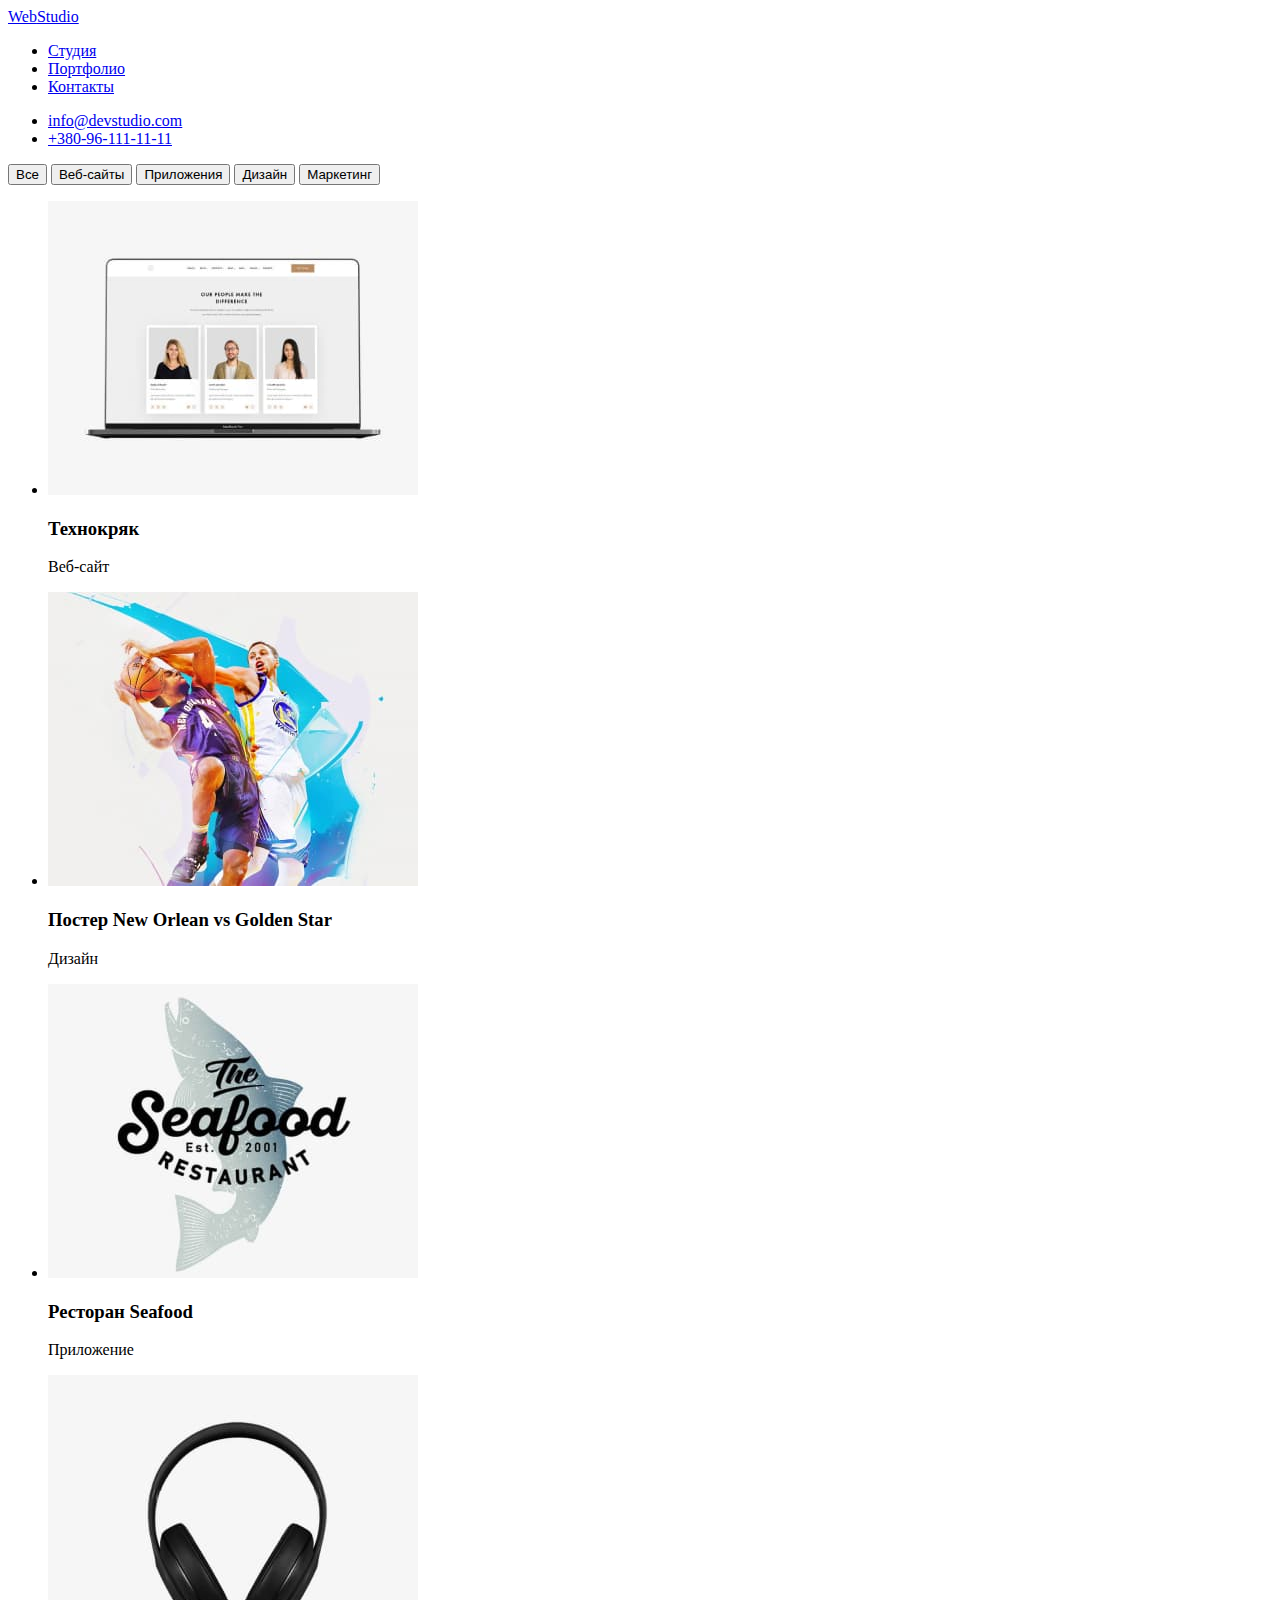
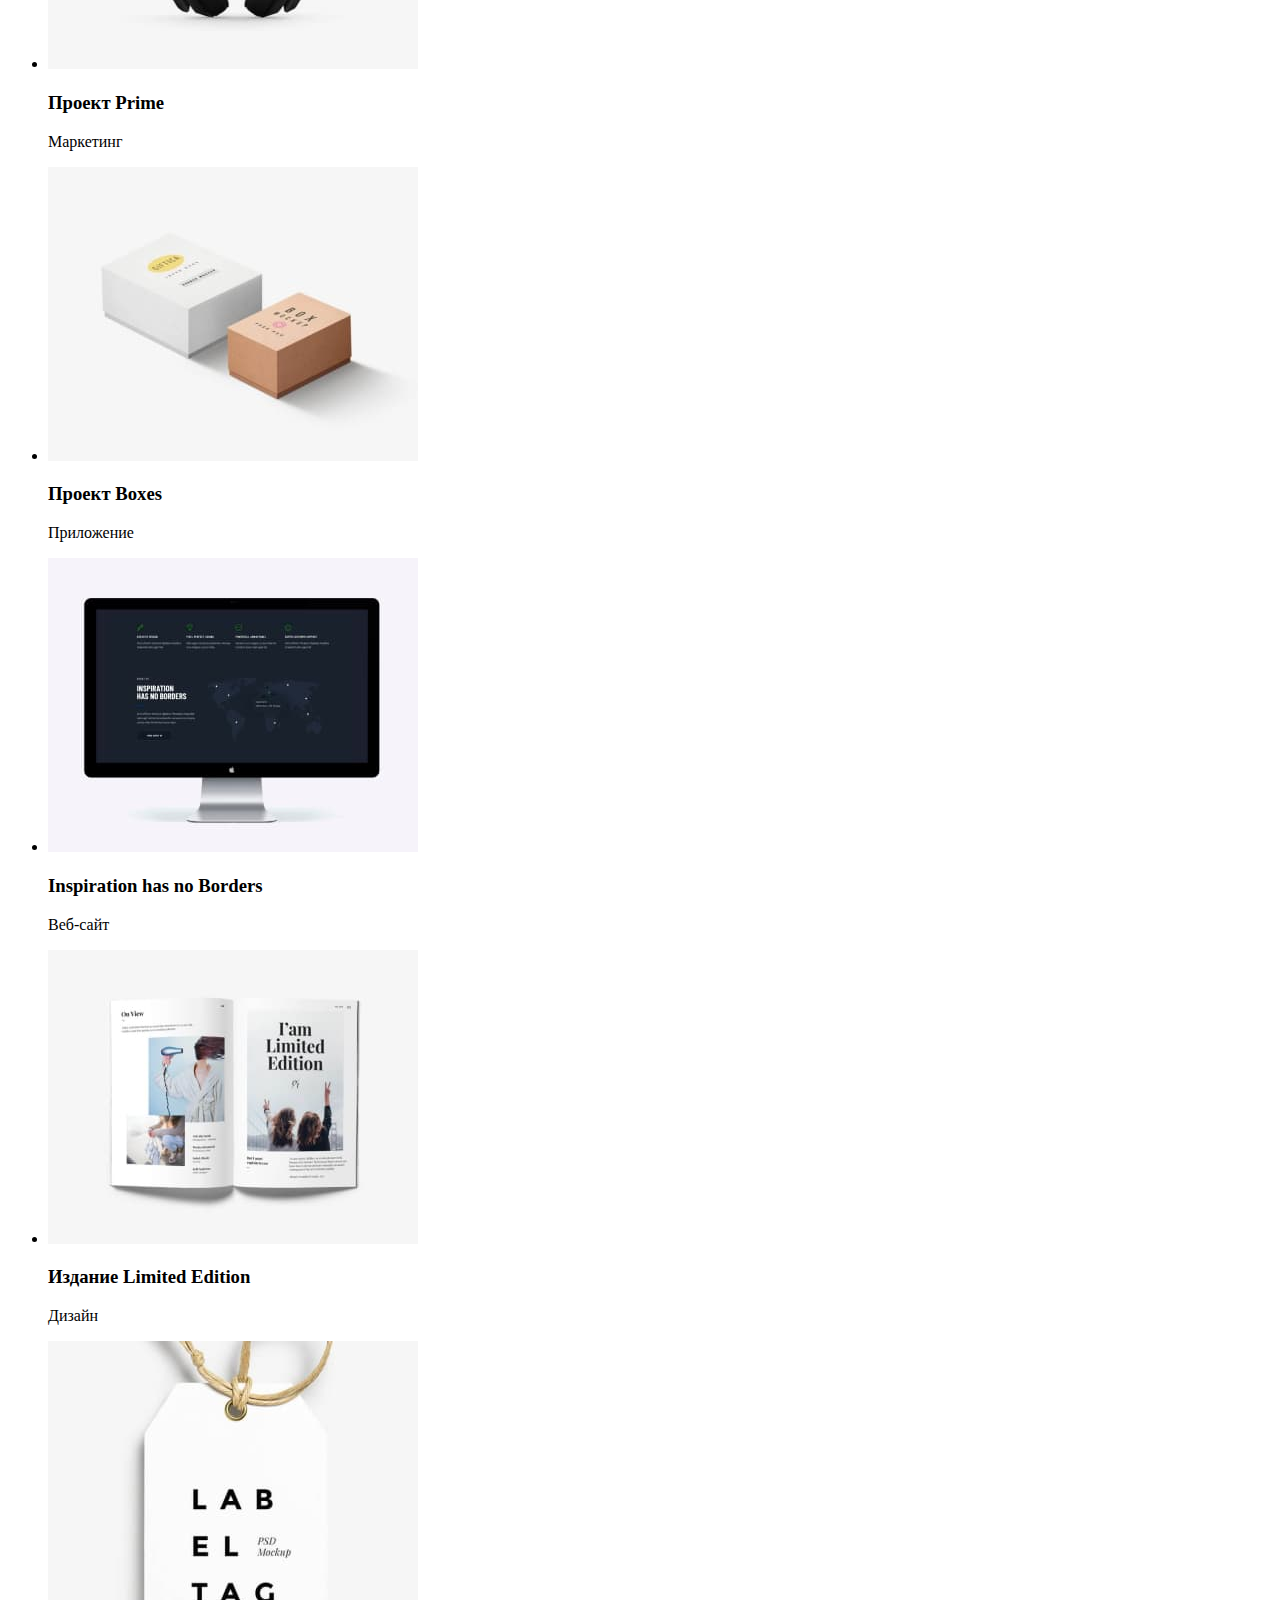
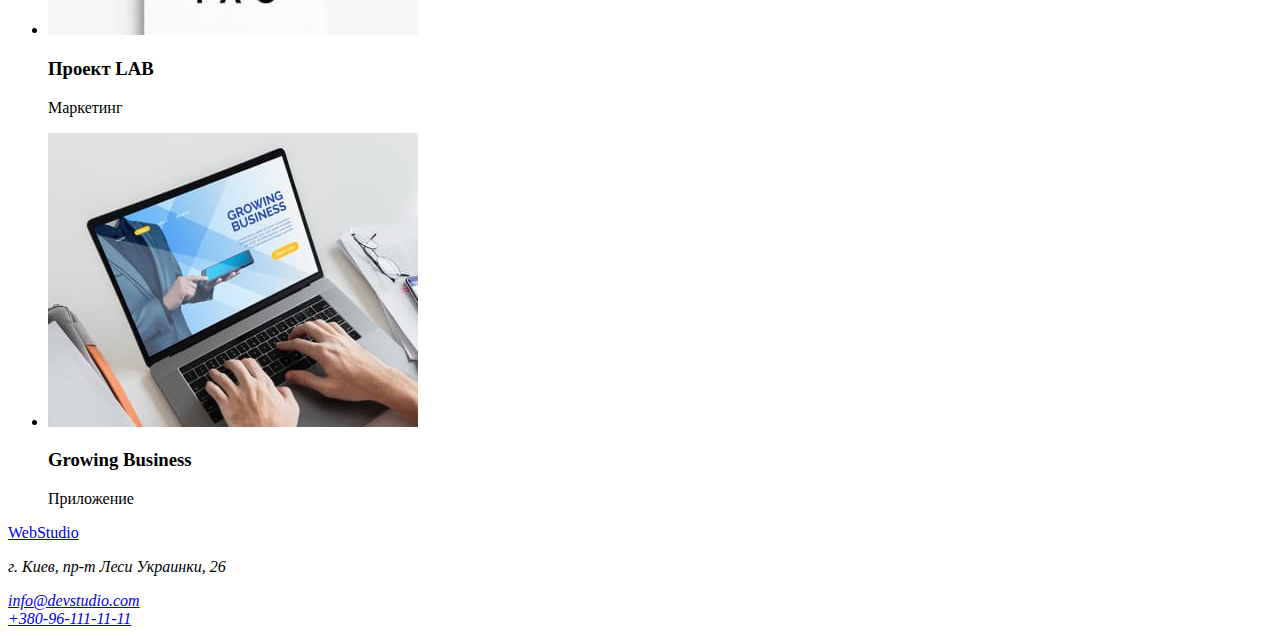
==== portfolio/index.html @ ad435b64 "adding styles" ====
<!DOCTYPE html>
<html lang="ru">

<head>
    <meta charset="UTF-8">
    <meta http-equiv="X-UA-Compatible" content="IE=edge">
    <meta name="viewport" content="width=device-width, initial-scale=1.0">
    <title>WebStudio</title>
    <link href="https://fonts.googleapis.com/css2?family=Raleway:wght@700&family=Roboto:wght@400;700;900&display=swap"
        rel="stylesheet">
    <link rel="stylesheet" href="./css/styles.css">

</head>

<body>
    <header>
        <nav class="navigation">
            <a class="logo" href="https://brainlab.com" target="_blank">
                <span class="logo-begin">Web</span>Studio
            </a>
            <ul class="link">
                <li><a class="link-nav" href="#" target="_blank">Студия</a></li>
                <li><a class="link-nav" href="/portfolio/index.html" target="_blank">Портфолио</a></li>
                <li><a class="link-nav" href="#" target="_blank">Контакты</a></li>
            </ul>
            <ul class="address-link">
                <li><a class="link-address" href="mailto:info@devstudio.com" target="_blank">info@devstudio.com</a></li>
                <li><a class="link-address" href="tel:+380961111111" target="_blank">+380-96-111-11-11</a></li>
            </ul>
        </nav>

    </header>
    <div>
        <section>     
            <button>Все</button>      
            <button>Веб-сайты</button>      
            <button>Приложения</button>      
            <button>Дизайн</button>      
            <button>Маркетинг</button> 
          </section>
          <section> 
            <ul>
                <li>
                    <img src="/images/Новая папка/hm1.jpg" alt="ноутбук с открытым веб-сайтом">
                    <h3>Технокряк</h3>
                    <p>Веб-сайт</p>
                </li>
                <li>
                    <img src="/images/Новая папка/hm2.jpg" alt="">
                    <h3>Постер New Orlean vs Golden Star</h3>
                    <p>Дизайн</p>
                </li>
                <li>
                    <img src="/images/Новая папка/hm3.jpg" alt="">
                    <h3>Ресторан Seafood</h3>
                    <p>Приложение</p>
                </li>
                <li>
                    <img src="/images/Новая папка/hm4.jpg" alt="">
                    <h3>Проект Prime</h3>
                    <p>Маркетинг</p>
                </li>
                <li>
                    <img src="/images/Новая папка/hm5.jpg" alt="">
                    <h3>Проект Boxes</h3>
                    <p>Приложение</p>
                </li>
                <li>
                    <img src="/images/Новая папка/hm6.jpg" alt="">
                    <h3>Inspiration has no Borders</h3>
                    <p>Веб-сайт</p>
                </li>
                <li>
                    <img src="/images/Новая папка/hm7.jpg" alt="">
                    <h3>Издание Limited Edition</h3>
                    <p>Дизайн</p>
                </li>
                <li>
                    <img src="/images/Новая папка/hm8.jpg" alt="">
                    <h3>Проект LAB</h3>
                    <p>Маркетинг</p>
                </li>
                <li>
                    <img src="/images/Новая папка/hm9.jpg" alt="">
                    <h3>Growing Business</h3>
                    <p>Приложение</p>
                </li>
            </ul>     
        </section>
    </div>
    <footer>
        <a href="https://brainlab.com" target="_blank">
            WebStudio
        </a>
        <address>
            <p>г. Киев, пр-т Леси Украинки, 26</p>

            <a href="mailto:info@devstudio.com" target="_blank">info@devstudio.com</a><br>
            <a href="tel:+380961111111" target="_blank">+380-96-111-11-11</a>

        </address>
    </footer>
</body>

</html>
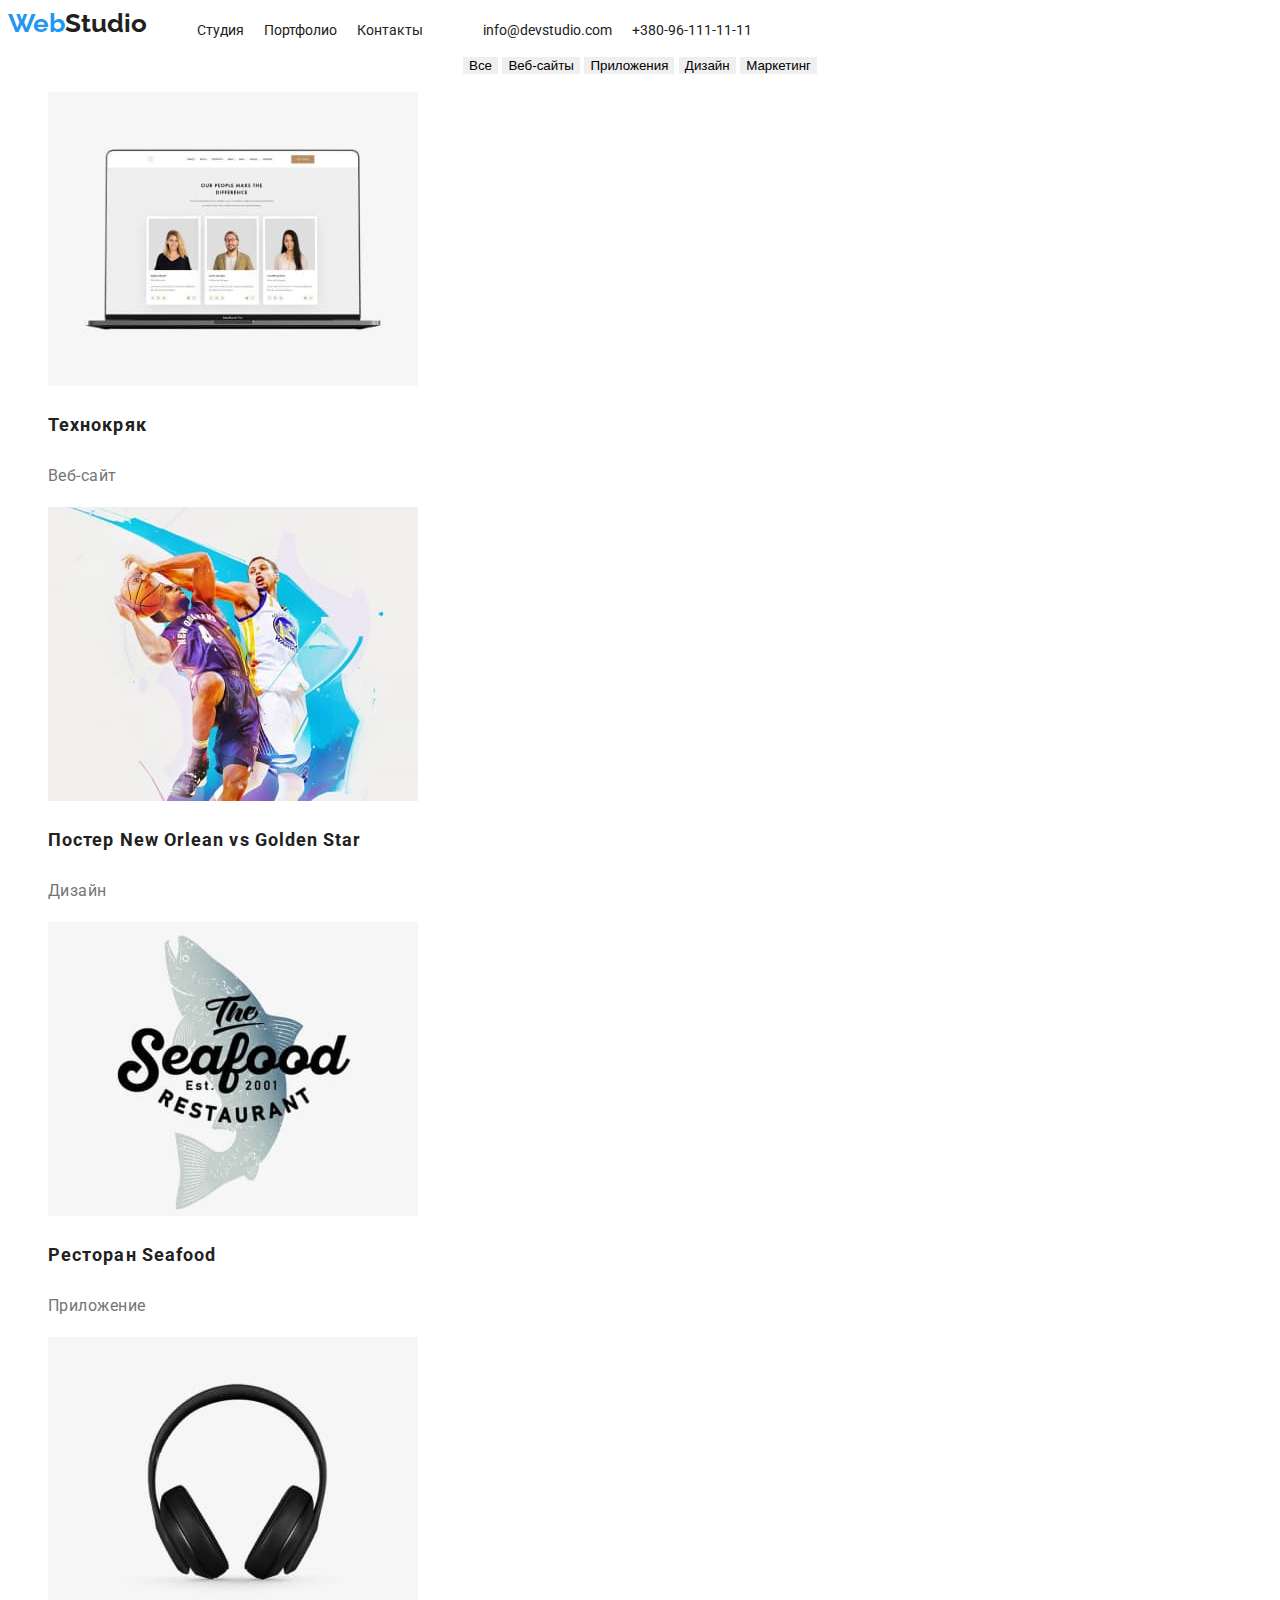
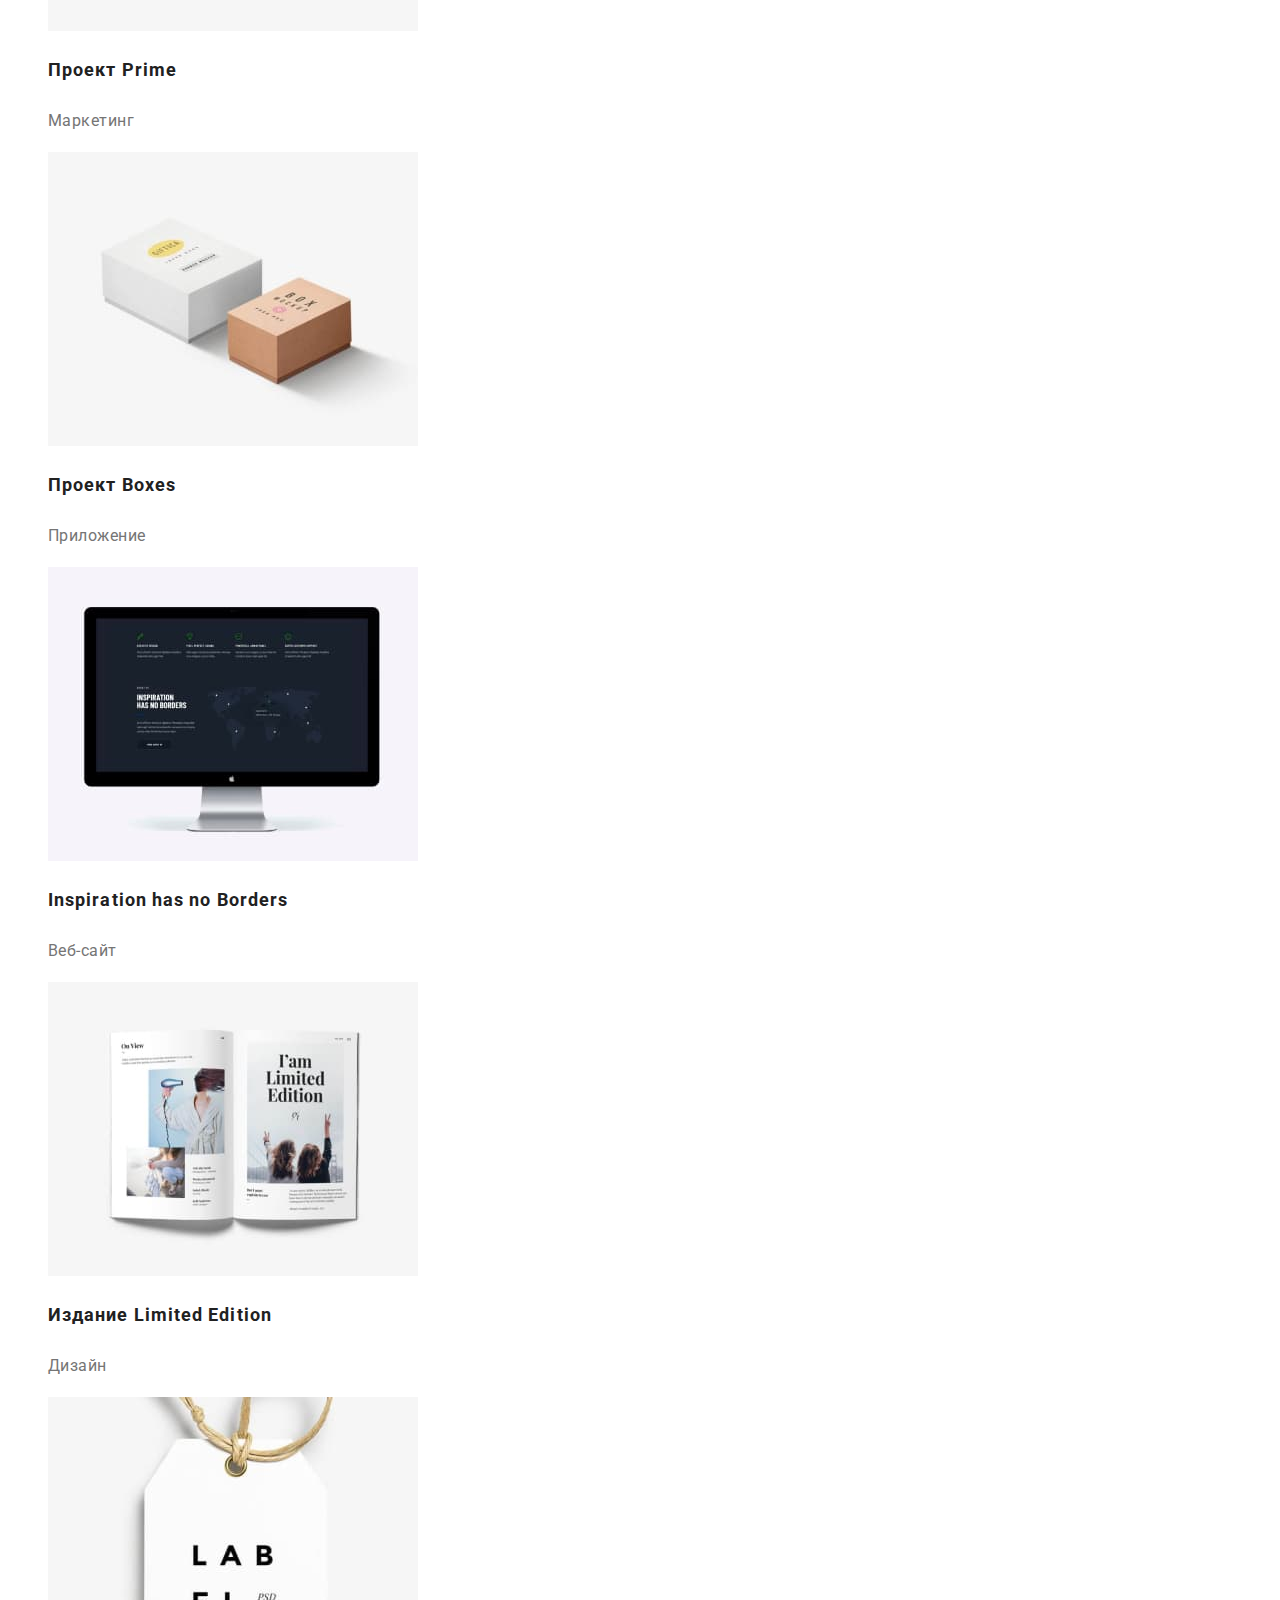
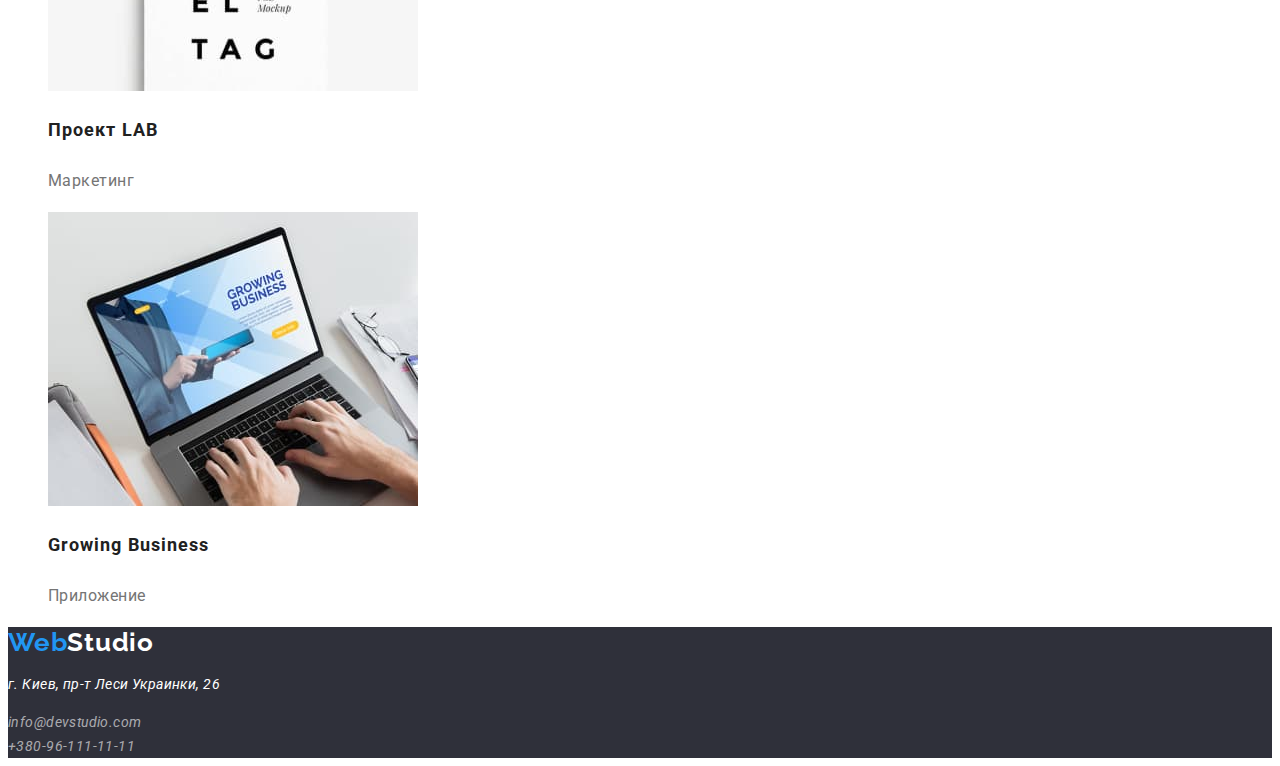
==== commit d6a81ec1: "adding styles to the second page" ====
--- a/portfolio/index.html
+++ b/portfolio/index.html
@@ -8,7 +8,7 @@
     <title>WebStudio</title>
     <link href="https://fonts.googleapis.com/css2?family=Raleway:wght@700&family=Roboto:wght@400;700;900&display=swap"
         rel="stylesheet">
-    <link rel="stylesheet" href="./css/styles.css">
+    <link rel="stylesheet" href="../css/styles.css">
 
 </head>
 
@@ -31,73 +31,73 @@
 
     </header>
     <div>
-        <section>     
-            <button>Все</button>      
-            <button>Веб-сайты</button>      
-            <button>Приложения</button>      
-            <button>Дизайн</button>      
-            <button>Маркетинг</button> 
+        <section class="button">     
+            <button class="button-link">Все</button>      
+            <button class="button-link">Веб-сайты</button>      
+            <button class="button-link">Приложения</button>      
+            <button class="button-link">Дизайн</button>      
+            <button class="button-link">Маркетинг</button> 
           </section>
           <section> 
-            <ul>
+            <ul class="list">
                 <li>
                     <img src="/images/Новая папка/hm1.jpg" alt="ноутбук с открытым веб-сайтом">
-                    <h3>Технокряк</h3>
-                    <p>Веб-сайт</p>
+                    <h3 class="list-header">Технокряк</h3>
+                    <p class="list-text">Веб-сайт</p>
                 </li>
                 <li>
                     <img src="/images/Новая папка/hm2.jpg" alt="">
-                    <h3>Постер New Orlean vs Golden Star</h3>
-                    <p>Дизайн</p>
+                    <h3 class="list-header">Постер New Orlean vs Golden Star</h3>
+                    <p class="list-text">Дизайн</p>
                 </li>
                 <li>
                     <img src="/images/Новая папка/hm3.jpg" alt="">
-                    <h3>Ресторан Seafood</h3>
-                    <p>Приложение</p>
+                    <h3 class="list-header">Ресторан Seafood</h3>
+                    <p class="list-text">Приложение</p>
                 </li>
                 <li>
                     <img src="/images/Новая папка/hm4.jpg" alt="">
-                    <h3>Проект Prime</h3>
-                    <p>Маркетинг</p>
+                    <h3 class="list-header">Проект Prime</h3>
+                    <p class="list-text">Маркетинг</p>
                 </li>
                 <li>
                     <img src="/images/Новая папка/hm5.jpg" alt="">
-                    <h3>Проект Boxes</h3>
-                    <p>Приложение</p>
+                    <h3 class="list-header">Проект Boxes</h3>
+                    <p class="list-text">Приложение</p>
                 </li>
                 <li>
                     <img src="/images/Новая папка/hm6.jpg" alt="">
-                    <h3>Inspiration has no Borders</h3>
-                    <p>Веб-сайт</p>
+                    <h3 class="list-header">Inspiration has no Borders</h3>
+                    <p class="list-text">Веб-сайт</p>
                 </li>
                 <li>
                     <img src="/images/Новая папка/hm7.jpg" alt="">
-                    <h3>Издание Limited Edition</h3>
-                    <p>Дизайн</p>
+                    <h3 class="list-header">Издание Limited Edition</h3>
+                    <p class="list-text">Дизайн</p>
                 </li>
                 <li>
                     <img src="/images/Новая папка/hm8.jpg" alt="">
-                    <h3>Проект LAB</h3>
-                    <p>Маркетинг</p>
+                    <h3 class="list-header">Проект LAB</h3>
+                    <p class="list-text">Маркетинг</p>
                 </li>
                 <li>
                     <img src="/images/Новая папка/hm9.jpg" alt="">
-                    <h3>Growing Business</h3>
-                    <p>Приложение</p>
+                    <h3 class="list-header">Growing Business</h3>
+                    <p class="list-text">Приложение</p>
                 </li>
             </ul>     
         </section>
     </div>
-    <footer>
-        <a href="https://brainlab.com" target="_blank">
-            WebStudio
+    <footer class="footer">
+        <a href="https://brainlab.com" class="footer-logo" target="_blank">
+            <span class="footer-begin">Web</span>Studio
         </a>
         <address>
-            <p>г. Киев, пр-т Леси Украинки, 26</p>
-
-            <a href="mailto:info@devstudio.com" target="_blank">info@devstudio.com</a><br>
-            <a href="tel:+380961111111" target="_blank">+380-96-111-11-11</a>
-
+            <p class="address">г. Киев, пр-т Леси Украинки, 26</p>
+    
+            <a class="link-footer" href="mailto:info@devstudio.com" target="_blank">info@devstudio.com</a><br>
+            <a class="link-footer" href="tel:+380961111111" target="_blank">+380-96-111-11-11</a>
+    
         </address>
     </footer>
 </body>
--- a/css/styles.css
+++ b/css/styles.css
@@ -0,0 +1,213 @@
+body{
+    font-family: 'Roboto';
+    font-size: 14px;
+    color: #212121;
+    font-style: normal;
+}
+
+
+ul {
+    list-style: none;
+}
+
+.navigation{
+    display: inline-flex;
+}
+
+.logo{
+    font-family: 'Raleway';
+    font-size: 26px;
+    font-weight: 700;
+    line-height: 31px;
+    color: #212121;
+    text-decoration: none;
+}
+
+.logo-begin {
+    color: #2196F3;
+}
+
+.link{
+    display: inline-flex;
+}
+
+.link-nav{
+    color: #212121;
+    text-decoration: none;
+    margin: 10px;
+}
+
+.link-nav:hover,
+.link-nav:focus{
+    color: #2196F3;
+}
+
+.address-link{
+    display: inline-flex;
+}
+
+.link-address{
+    color: #212121;
+    text-decoration: none;
+    margin: 10px;
+}
+
+.link-address:hover,
+.link-address:focus{
+    color:  #2196F3;
+}
+
+.hero{
+    font-weight: 900;
+    font-size: 44px;
+    line-height: 60px;
+    text-align: center;
+}
+
+.hero-link{
+    color: #FFFFFF;
+    font-weight: 700;
+    font-size: 16px;
+    line-height: 30px;
+    background-color: #2196F3;
+    text-decoration: none;
+}
+
+.hero-link-wrapper{
+    text-align: center;
+}
+
+.header{
+    font-weight: 700;
+    font-size: 14px;
+    line-height: 16px;
+    letter-spacing: 0.03em;
+    text-transform: uppercase;
+}
+
+.information{
+    display: inline-flex;
+}
+.header-text{ 
+    font-weight: 400;
+    font-size: 14px;
+    line-height: 24px;
+    letter-spacing: 0.03em;
+    color: #757575;
+}
+
+.section-work{
+    font-weight: 700;
+    font-size: 36px;
+    line-height: 42px;
+    text-align: center;
+    letter-spacing: 0.03em;
+}
+
+.work-photo{
+    display: inline-flex;
+}
+
+.section-team{
+    font-weight: 700;
+    font-size: 36px;
+    line-height: 42px;
+    text-align: center;
+    letter-spacing: 0.03em;
+}
+
+.team{
+    display: inline-flex;
+}
+
+.name-employee{
+    font-weight: 500;
+    font-size: 16px;
+    line-height: 19px;
+    letter-spacing: 0.03em;
+}
+
+.job-title{
+    font-weight: 400;
+    font-size: 16px;
+    line-height: 19px;
+    letter-spacing: 0.03em;
+    color: #757575;
+}
+
+.footer{
+    background-color: #2F303A;
+}
+
+.footer-logo{
+    font-family: 'Raleway';
+    font-weight: 700;
+    font-size: 26px;
+    line-height: 31px;
+    letter-spacing: 0.03em;
+    color: #ffffff;
+    text-decoration: none;
+}
+
+.footer-begin{
+    color: #2196F3;
+}
+
+.address{
+    font-weight: 400;
+    font-size: 14px;
+    line-height: 24px; 
+    letter-spacing: 0.03em;
+    color: #FFFFFF;
+    text-decoration: none;
+}
+
+.link-footer{
+    font-weight: 400;
+    font-size: 14px;
+    line-height: 24px;
+    letter-spacing: 0.03em;
+    color: rgba(255, 255, 255, 0.6);
+    text-decoration: none;
+}
+
+.link-footer:hover,
+.link-footer:active{
+    color: #2196F3;
+}
+
+.button{
+    font-weight: 500;
+    font-size: 16px;
+    line-height: 26px;
+    text-align: center;
+    letter-spacing: 0.03em;
+    color: #212121;
+}
+
+.button-link{
+    border: none;
+}
+
+.button-link:hover,
+.button-link:active{
+    background: #2196F3;
+}
+
+.list-header{
+    font-weight: 700;
+    font-size: 18px;
+    line-height: 36px;
+    letter-spacing: 0.06em;
+    color: #212121;
+}
+
+.list-text{
+    font-weight: 400;
+    font-size: 16px;
+    line-height: 30px;
+    letter-spacing: 0.03em;
+    color: #757575;
+}
+
+.
